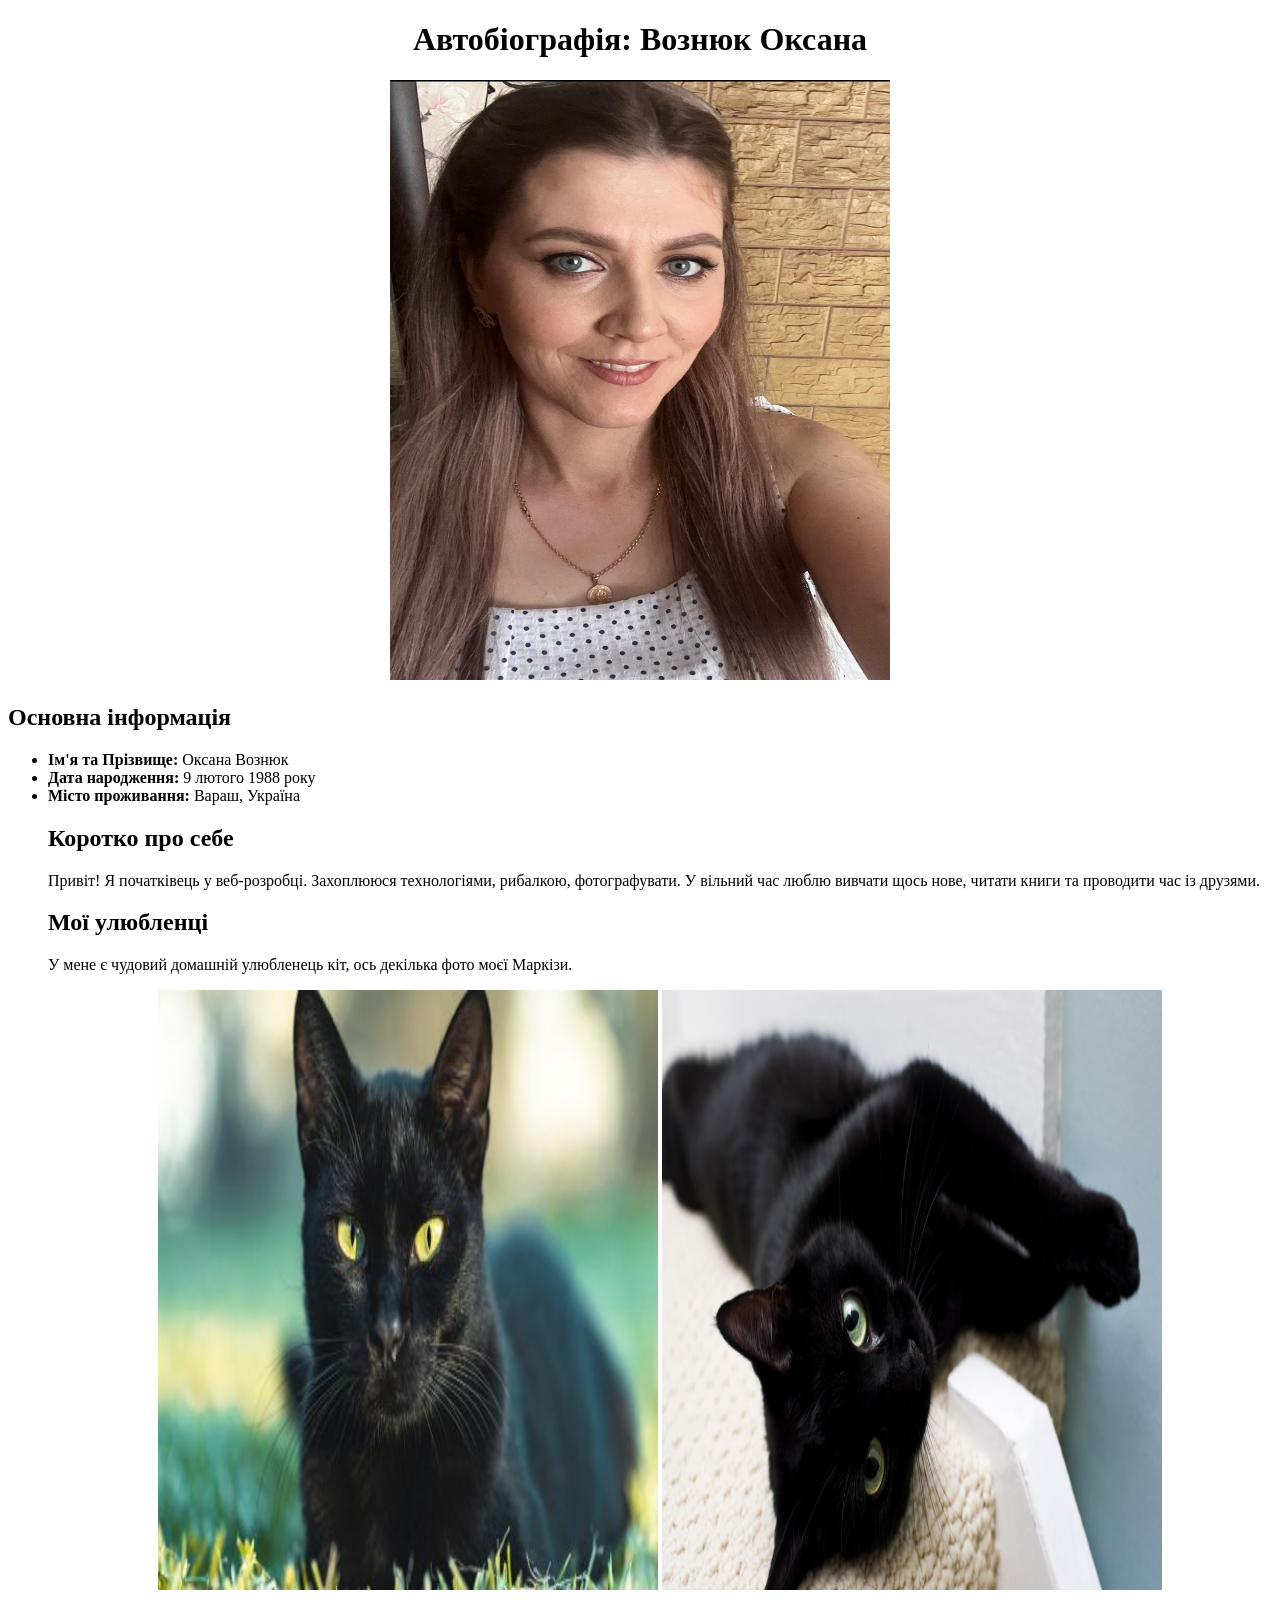
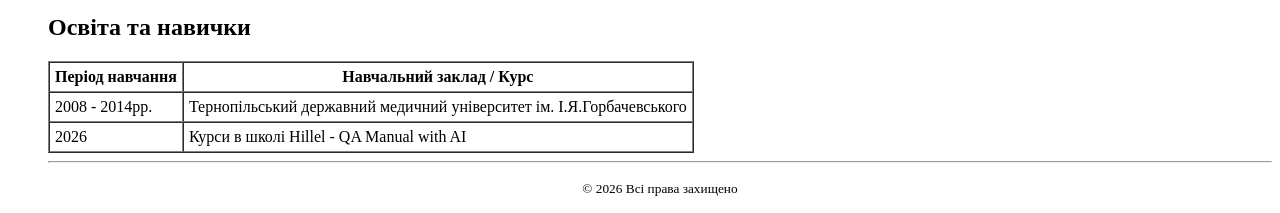
==== index.html @ 0cadf75c "added photo" ====
<!DOCTYPE html>
 <html>
 <body>

 <h1 style="text-align:center"> Автобіографія: Вознюк Оксана</h1>
  <p align="center">
 <img src="photo/photo_2026-06-26_11-52-06.jpg"Girl in a jacket" width="500" height="600">
 <h2>Основна інформація</h2>
    <ul>
	 <li><b>Ім'я та Прізвище:</b> Оксана Вознюк</li>
        <li><b>Дата народження:</b> 9 лютого 1988 року</li>
        <li><b>Місто проживання:</b> Вараш, Україна</li>
  <h2>Коротко про себе</h2>
    <p>
        Привіт! Я початківець у веб-розробці. Захоплююся технологіями, рибалкою, фотографувати.
        У вільний час люблю вивчати щось нове, читати книги та проводити час із друзями.
    </p>
	<h2>Мої улюбленці</h2>
    <p>
	У мене є чудовий домашній улюбленець кіт, ось декілька фото моєї Маркізи.
	<p align="center">
 <img src="photo/30967_0f220945b228b231be93a8355ef2cccb_480x270.jpg"Girl in a jacket" width="500" height="600">
  <img src="photo/7-Awesome-Black-Cat-Breeds-Youll-Want-to-Take-Home1.jpg"Girl in a jacket" width="500" height="600">
    <h2>Освіта та навички</h2>
    <table border="1" cellpadding="5" cellspacing="0">
        <tr>
            <th>Період навчання</th>
            <th>Навчальний заклад / Курс</th>
        </tr>
        <tr>
            <td>2008 - 2014рр.</td>
            <td>Тернопільський державний медичний університет ім. І.Я.Горбачевського</td>
    </tr>
        <tr>
            <td>2026</td>
            <td>Курси в школі Hillel - QA Manual with AI</td>
        </tr>
    </table>

    <hr>
    <p align="center"><small>&copy; 2026 Всі права захищено</small></p></p>
 </body>
 </html>
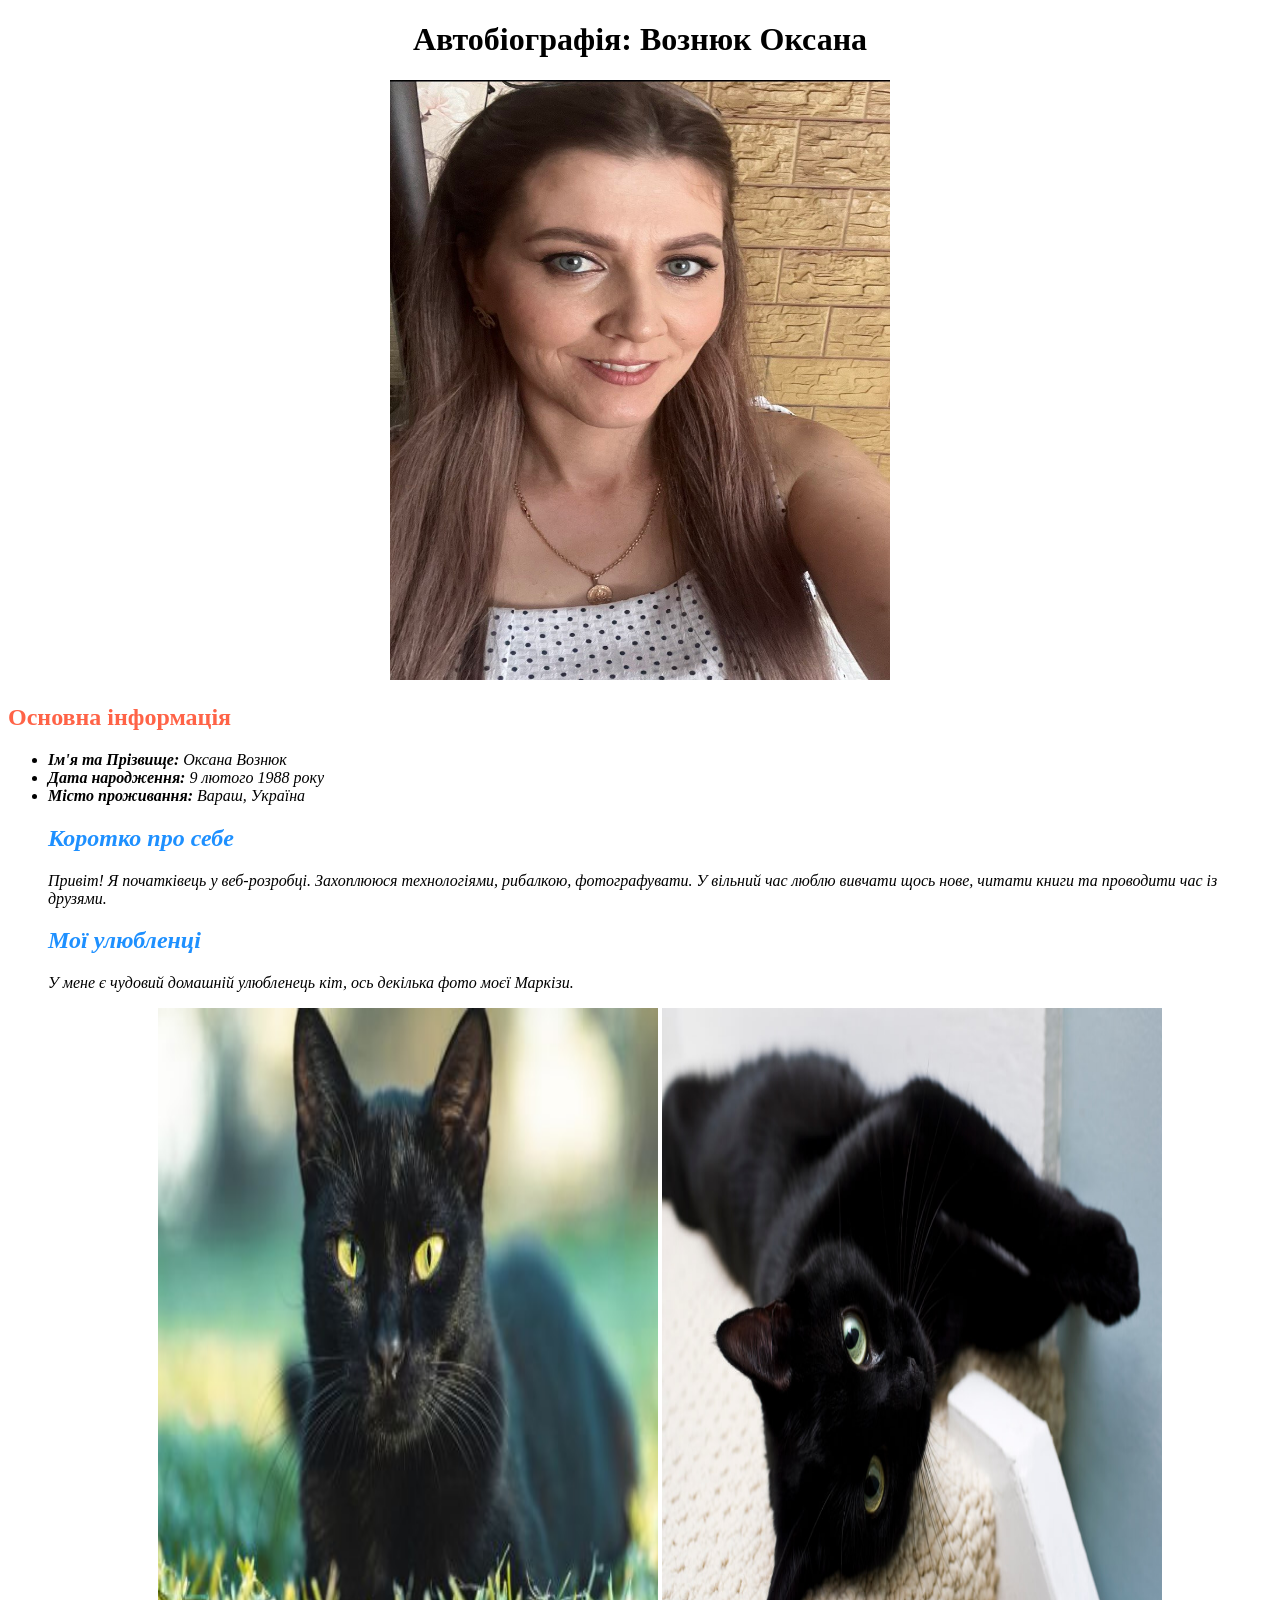
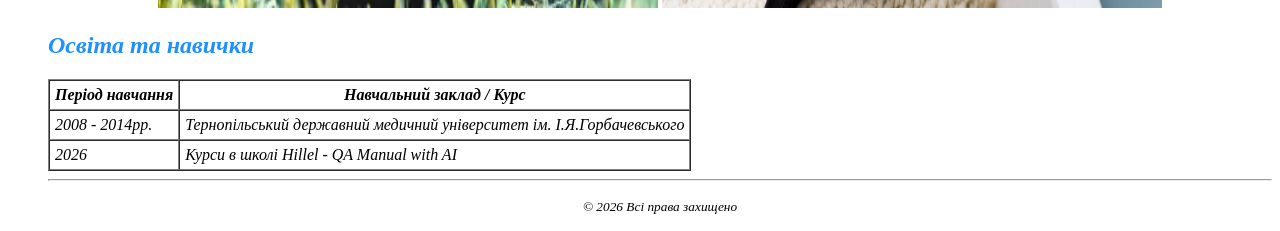
==== commit 8b71563f: "added text" ====
--- a/index.html
+++ b/index.html
@@ -1,27 +1,31 @@
 <!DOCTYPE html>
  <html>
+ <head>
+   <title>Про мене - Оксана Вознюк</title>
+   <link rel="stylesheet" href="style/style.css">
+   </head>
  <body>
 
- <h1 style="text-align:center"> Автобіографія: Вознюк Оксана</h1>
+ <h1 style="text-align:center;"> Автобіографія: Вознюк Оксана</h1>
   <p align="center">
  <img src="photo/photo_2026-06-26_11-52-06.jpg"Girl in a jacket" width="500" height="600">
- <h2>Основна інформація</h2>
+ <h2 style="color:Tomato;">Основна інформація</h2>
     <ul>
-	 <li><b>Ім'я та Прізвище:</b> Оксана Вознюк</li>
+	 <li><i><b>Ім'я та Прізвище:</b> Оксана Вознюк</li>
         <li><b>Дата народження:</b> 9 лютого 1988 року</li>
         <li><b>Місто проживання:</b> Вараш, Україна</li>
-  <h2>Коротко про себе</h2>
+  <h2 style="color:DodgerBlue;">Коротко про себе</h2>
     <p>
         Привіт! Я початківець у веб-розробці. Захоплююся технологіями, рибалкою, фотографувати.
         У вільний час люблю вивчати щось нове, читати книги та проводити час із друзями.
     </p>
-	<h2>Мої улюбленці</h2>
+	<h2 style="color:DodgerBlue;">Мої улюбленці</h2>
     <p>
 	У мене є чудовий домашній улюбленець кіт, ось декілька фото моєї Маркізи.
 	<p align="center">
  <img src="photo/30967_0f220945b228b231be93a8355ef2cccb_480x270.jpg"Girl in a jacket" width="500" height="600">
   <img src="photo/7-Awesome-Black-Cat-Breeds-Youll-Want-to-Take-Home1.jpg"Girl in a jacket" width="500" height="600">
-    <h2>Освіта та навички</h2>
+    <h2 style="color:DodgerBlue;">Освіта та навички</h2>
     <table border="1" cellpadding="5" cellspacing="0">
         <tr>
             <th>Період навчання</th>
